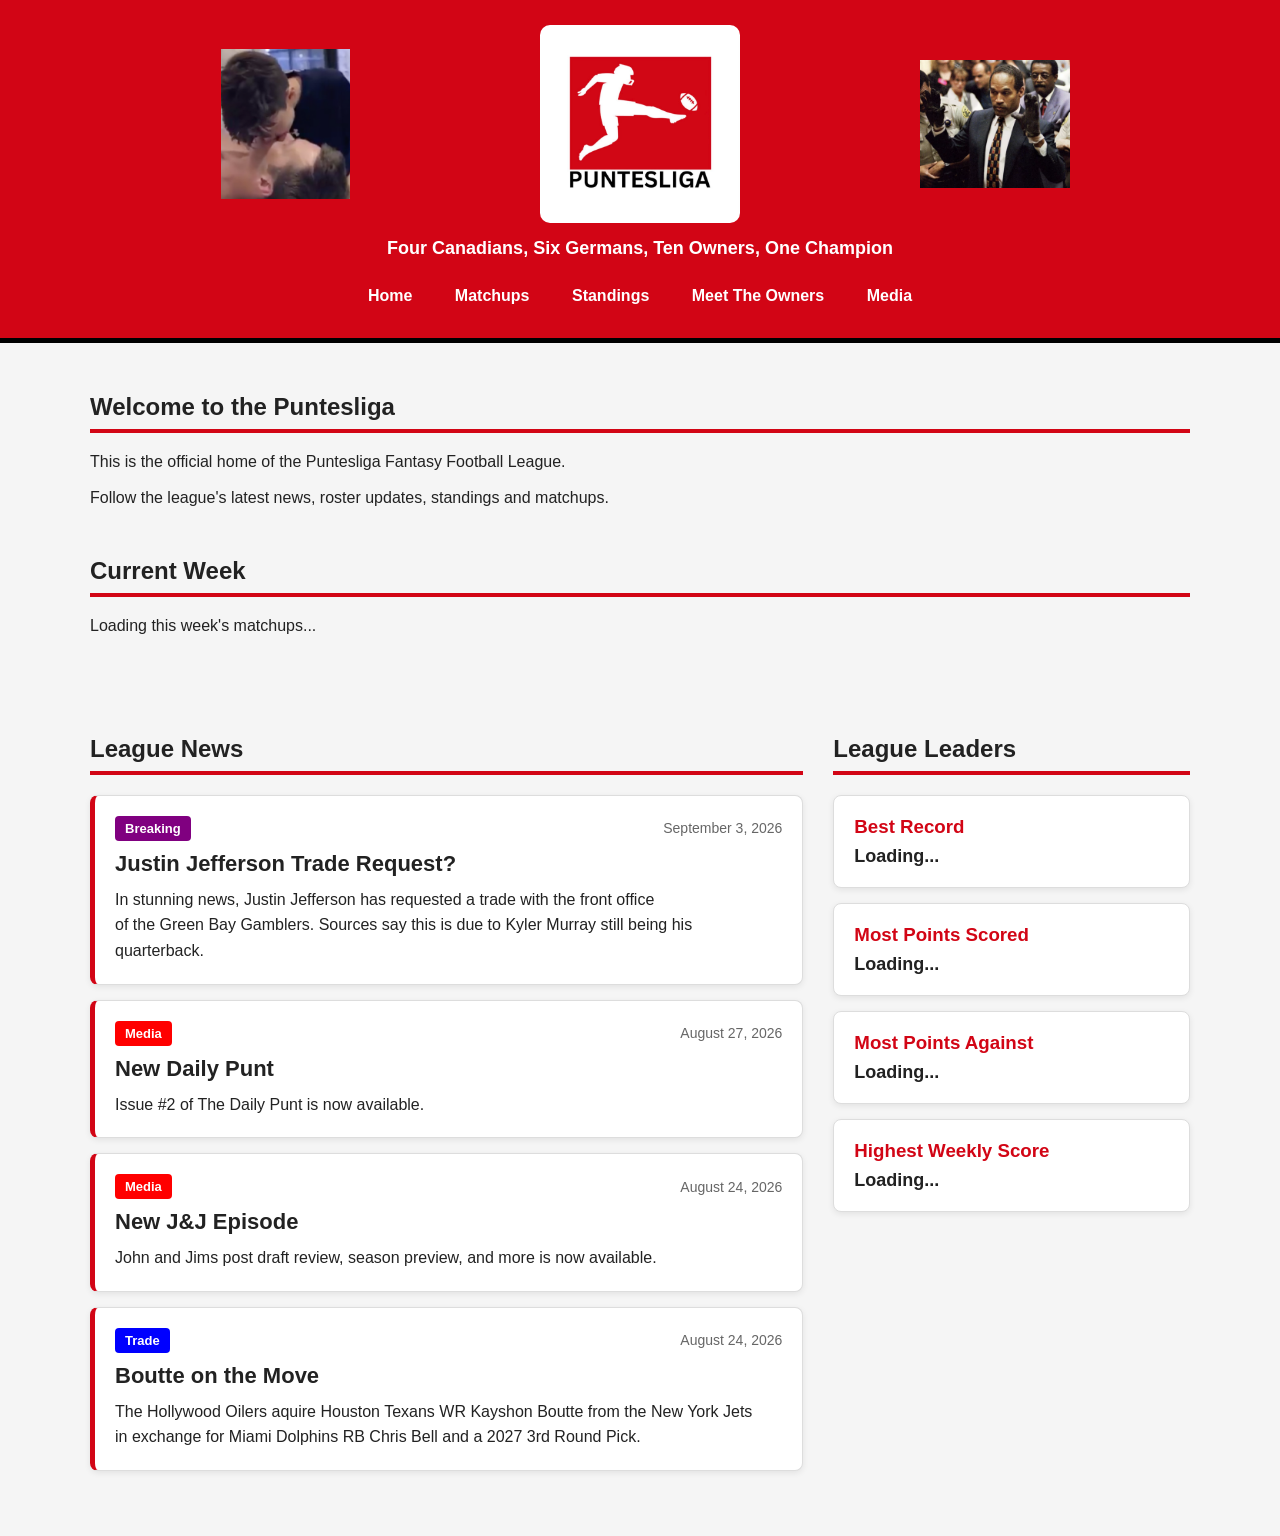
==== index.html @ aab53ff7 "Initial commit" ====
<!DOCTYPE html>
<html lang="en">

<head>
	<meta charset="UTF-8">
	<meta name="viewport" content="width=device-width, initial-scale=1.0">
	
	<title>Puntesliga</title>
	
	<link rel="stylesheet" href="style.css">
</head>

<body>
	<header>
		<div class="header-images-container">
			<img src="images/tom-brady-son.png" alt="Tom Brady Son" class="header-images">
			<img src="images/logo.jpeg" alt="Puntesliga Logo" class="league-logo">
			<img src="images/oj-glove.png" alt="OJ Simpson" class="header-images">
		</div>
		
		<p>Four Canadians, Six Germans, Ten Owners, One Champion</p>
		
		<nav>
			<a href="index.html">Home</a>
			<a href="matchups.html">Matchups</a>
			<a href="standings.html">Standings</a>
			<a href="owners.html">Meet The Owners</a>
			<a href="media.html">Media</a>
		</nav>
	</header>
	
	<main>
		<section class="welcome">
			<h2>Welcome to the Puntesliga</h2>
			
			<p>
				This is the official home of the Puntesliga Fantasy Football League.<br><br>
				Follow the league's latest news, roster updates, standings and matchups.
			</p>
		</section>
		
		<section class="current-week">
			<h2>Current Week</h2>
			
			<div id="matchup-container">
				<p>Loading this week's matchups...</p>
			</div>
		</section>
		
		<div class="home-info-grid">

			<section class="league-news">

				<h2>League News</h2>

				<div id="league-news-container"></div>

			</section>


			<section class="league-leaders">

				<h2>League Leaders</h2>

				<div class="leader-card">
					<h3>Best Record</h3>
					<p id="best-record">Loading...</p>
				</div>

				<div class="leader-card">
					<h3>Most Points Scored</h3>
					<p id="most-points">Loading...</p>
				</div>
				
				<div class="leader-card">
					<h3>Most Points Against</h3>
					<p id="most-points-against">Loading...</p>
				</div>

				<div class="leader-card">
					<h3>Highest Weekly Score</h3>
					<p id="highest-weekly-score">Loading...</p>
				</div>

			</section>

		</div>
	</main>	
	
	<script src="projections.js"></script>
	<script src="script.js"></script>
</body>
</html>
---- style.css ----
/* =========================
   GLOBAL STYLES
========================= */

html {
	scroll-behavior: smooth;
}

body {
	margin: 0;

	font-family: Arial, sans-serif;

	background-color: #f5f5f5;
	color: #222;

	animation: pageIn 0.4s ease;
}

main {
	width: 90%;
	max-width: 1100px;

	margin: auto;
}

section {
	margin: 50px 0;
}

h1,
h2,
h3,
h4 {
	margin-top: 0;
}

h2 {
	border-bottom: 4px solid #d20515;
	padding-bottom: 8px;
}

/* =========================
   HEADER
========================= */

header {
	background-color: #d20515;
	color: white;

	text-align: center;

	padding: 25px 30px;

	border-bottom: 5px solid black;
}

.header-images-container {
	display: grid;
	grid-template-columns: 1fr auto 1fr;

	align-items: center;

	width: 100%;
}

.league-logo {
	width: 200px;
	height: auto;

	object-fit: contain;

	justify-self: center;

	border-radius: 10px;
}

.header-images {
	width: 150px;
	height: 150px;

	object-fit: contain;

	justify-self: center;
}

header p {
	margin: 15px 0 0 0;

	font-size: 18px;
	font-weight: bold;
}


/* =========================
   NAVIGATION
========================= */

nav {
	margin-top: 20px;
}

nav a {
	display: inline-block;

	color: white;

	text-decoration: none;
	font-weight: bold;

	margin: 0 5px;
	padding: 8px 14px;

	border-radius: 5px;
}

nav a:hover {
	background-color: black;
	text-decoration: none;
}


/* =========================
   HOME PAGE MATCHUPS
========================= */

.matchup-card {
	display: grid;
	grid-template-columns: 1fr 80px 1fr;
	align-items: center;

	background-color: white;

	border: 1px solid #ddd;
	border-radius: 8px;

	padding: 15px 20px;
	margin-bottom: 12px;
}

.matchup-team {
	display: flex;
	align-items: center;
	gap: 15px;
}

.matchup-team img {
	width: 60px;
	height: 60px;
	object-fit: contain;
}

.matchup-team h3 {
	margin: 0;
	font-size: 20px;
}

.matchup-team p {
	margin: 5px 0 0 0;
	color: #666;
}

.left-team {
	justify-content: flex-start;
	text-align: left;
}

.right-team {
	justify-content: flex-end;
	text-align: right;
}

.vs {
	text-align: center;
	font-weight: bold;
	font-size: 18px;
}

.matchup-card,
.full-matchup-card,
.media-card {
	background-color: white;

	border: 1px solid #ddd;
	border-radius: 10px;

	padding: 20px;

	margin-bottom: 20px;

	box-shadow: 0 2px 6px rgba(0, 0, 0, 0.08);
}

.live-score {
	font-size: 22px;
	font-weight: bold;
	color: black;
	margin: 5px 0;
}

.projection {
	font-size: 14px;
	color: #666;
	margin: 0;
}

.home-info-grid {
	display: grid;
	grid-template-columns: 2fr 1fr;
	gap: 30px;
	align-items: start;
}

.league-news,
.league-leaders {
	margin-top: 50px;
}

.leader-card {
	background-color: white;

	border: 1px solid #ddd;
	border-radius: 8px;

	padding: 20px;

	margin-bottom: 15px;

	box-shadow: 0 2px 6px rgba(0, 0, 0, 0.08);
}

.leader-card h3 {
	margin: 0 0 8px 0;
	color: #d20515;
}

.leader-card p {
	margin: 0;
	font-size: 18px;
	font-weight: bold;
}

/* =========================
   STANDINGS PAGE
========================= */

#standings-table {
	width: 100%;

	border-collapse: collapse;

	background-color: white;

	border-radius: 8px;
	overflow: hidden;

	box-shadow: 0 2px 6px rgba(0, 0, 0, 0.08);
}

#standings-table th {
	background-color: #d20515;
	color: white;

	padding: 15px;
}

#standings-table td {
	padding: 14px;

	border-bottom: 1px solid #ddd;
}

#standings-table tr:hover {
	background-color: #f2f2f2;
}


/* =========================
   MATCHUPS PAGE CONTROLS
========================= */

.matchup-controls {
	display: flex;
	justify-content: space-between;
	align-items: center;
	margin-bottom: 25px;
}

.week-selector {
	margin-bottom: 0;
}

.week-selector label {
	font-weight: bold;
	margin-right: 10px;
}


/* =========================
   FULL MATCHUP CARDS
========================= */

.full-matchup-card {
	background-color: white;
	border: 1px solid black;
	border-radius: 8px;

	padding: 10px 15px;
	margin-bottom: 20px;
}

.matchup-week {
	text-align: center;
	margin-top: 0;
	color: #666;
}

.full-matchup-content {
	display: grid;
	grid-template-columns: 1fr 100px 1fr;
	align-items: center;
}

.full-matchup-team {
	text-align: center;
}

.full-matchup-team img {
	width: 100px;
	height: 100px;
	object-fit: contain;
}

.full-matchup-team h3 {
	margin-bottom: 5px;
}

.score {
	font-size: 22px;
	font-weight: bold;
	margin: 4px 0;
}

.projection {
	color: grey;
	margin: 0;
}

.matchup-vs {
	text-align: center;
	font-size: 22px;
	font-weight: bold;
}


/* =========================
   PICK'EM
========================= */

.pick-button {
	margin-top: 10px;

	padding: 8px 15px;

	border: 2px solid black;
	border-radius: 5px;

	background-color: white;

	cursor: pointer;
	font-weight: bold;
}

.pick-button:hover {
	background-color: #eee;
}

.pick-button.selected {
	background-color: #d20515;
	color: white;
	border-color: #d20515;
}

.pick-percent {
	font-weight: bold;
	font-size: 18px;
	margin-top: 8px;
}


/* =========================
   MEET THE OWNERS PAGE
========================= */

.owner-profile {
	display: flex;
	align-items: center;

	gap: 40px;

	background-color: white;

	padding: 30px;

	margin-bottom: 20px;

	border-radius: 10px;

	box-shadow: 0 2px 6px rgba(0, 0, 0, 0.08);
}

.owner-logo {
	width: 200px;
	text-align: center;
	flex-shrink: 0;
}

.owner-logo img {
	width: 160px;
	height: 160px;

	object-fit: contain;
}

.owner-text {
	flex: 1;
}

.owner-text h3 {
	font-size: 28px;
	margin: 0;
}

.owner-text h4 {
	font-size: 20px;

	margin: 5px 0 15px 0;

	color: #d20515;
}

.owner-text p {
	font-size: 16px;
	line-height: 1.6;

	margin-bottom: 0;
}


/* =========================
   MEDIA PAGE
========================= */

.media-intro {
	margin-bottom: 30px;
	color: #666;
}


/* MEDIA JUMP LINKS */

.media-links {
	display: flex;
	gap: 15px;
	margin: 25px 0 40px 0;
}

.media-links a {
	background-color: #d20515;
	color: white;

	text-decoration: none;
	font-weight: bold;

	padding: 10px 20px;

	border-radius: 5px;
}

.media-links a:hover {
	background-color: black;
}


/* DAILY PUNT / J&J SECTIONS */

.media-section {
	margin-bottom: 60px;
}

.media-section h2 {
	margin-bottom: 10px;
}

.media-section > p {
	color: #666;
	margin-bottom: 25px;
}


/* INDIVIDUAL MEDIA POSTS */

.media-card {
	background-color: white;

	border: 1px solid #ddd;
	border-radius: 8px;

	margin-bottom: 30px;

	overflow: hidden;
}

.media-content {
	padding: 20px;
}

.media-content h3 {
	font-size: 24px;
	margin: 0 0 8px 0;
}

.media-author {
	color: #666;
	font-size: 14px;
}


/* MEDIA VIDEOS */

.media-video {
	display: block;

	width: 100%;
	max-height: 650px;

	margin-top: 15px;

	background-color: black;
}


/* EMBEDDED PDF */

.media-pdf {
	width: 100%;
	height: 700px;

	border: 1px solid #ddd;

	margin-top: 15px;
}


/* DAILY PUNT COVER PREVIEW */

.daily-punt-preview {
	text-align: center;
	margin-top: 20px;
}

.daily-punt-cover {
	display: block;

	width: 100%;
	max-width: 700px;
	height: auto;

	margin: 0 auto 20px auto;

	border: 1px solid #ddd;
}

.read-punt-button {
	display: inline-block;

	background-color: #d20515;
	color: white;

	text-decoration: none;
	font-weight: bold;

	padding: 12px 25px;

	border-radius: 5px;
}

.read-punt-button:hover {
	background-color: black;
}


/* =========================
   MOBILE STYLES
========================= */

@media (max-width: 700px) {

	.media-card {
		display: block;
	}

	.media-image {
		width: 100%;
		height: auto;
	}

	.media-content {
		padding: 15px;
	}
}

@media (max-width: 700px) {
	.home-info-grid {
		grid-template-columns: 1fr;
	}
}

/* =========================
   LEAGUE NEWS
========================= */

.league-news {
	margin-top: 50px;
}

.news-card {
	background-color: white;

	border: 1px solid #ddd;
	border-left: 5px solid #d20515;

	border-radius: 8px;

	padding: 20px;

	margin-bottom: 15px;

	box-shadow: 0 2px 6px rgba(0, 0, 0, 0.08);
}

.news-heading {
	display: flex;
	justify-content: space-between;
	align-items: center;

	margin-bottom: 10px;
}

.news-type {
	background-color: #d20515;
	color: white;

	padding: 5px 10px;

	border-radius: 4px;

	font-size: 13px;
	font-weight: bold;
}

.news-type.trade {
		background-color: blue;
}

.news-type.media {
	background-color: red;
}

.news-type.breaking {
	background-color: purple;
}

.news-type.commissioner {
	background-color: yellow;
}

.news-type.league-news {
	background-color: green;
}

.news-date {
	color: #666;

	font-size: 14px;
}

.news-card h3 {
	margin: 0 0 10px 0;

	font-size: 22px;
}

.news-card p {
	margin: 0;

	line-height: 1.6;
}

.live-score.winner,
.projection.winner {
	color: green;
}

.live-score.loser,
.projection.loser {
	color: red;
}
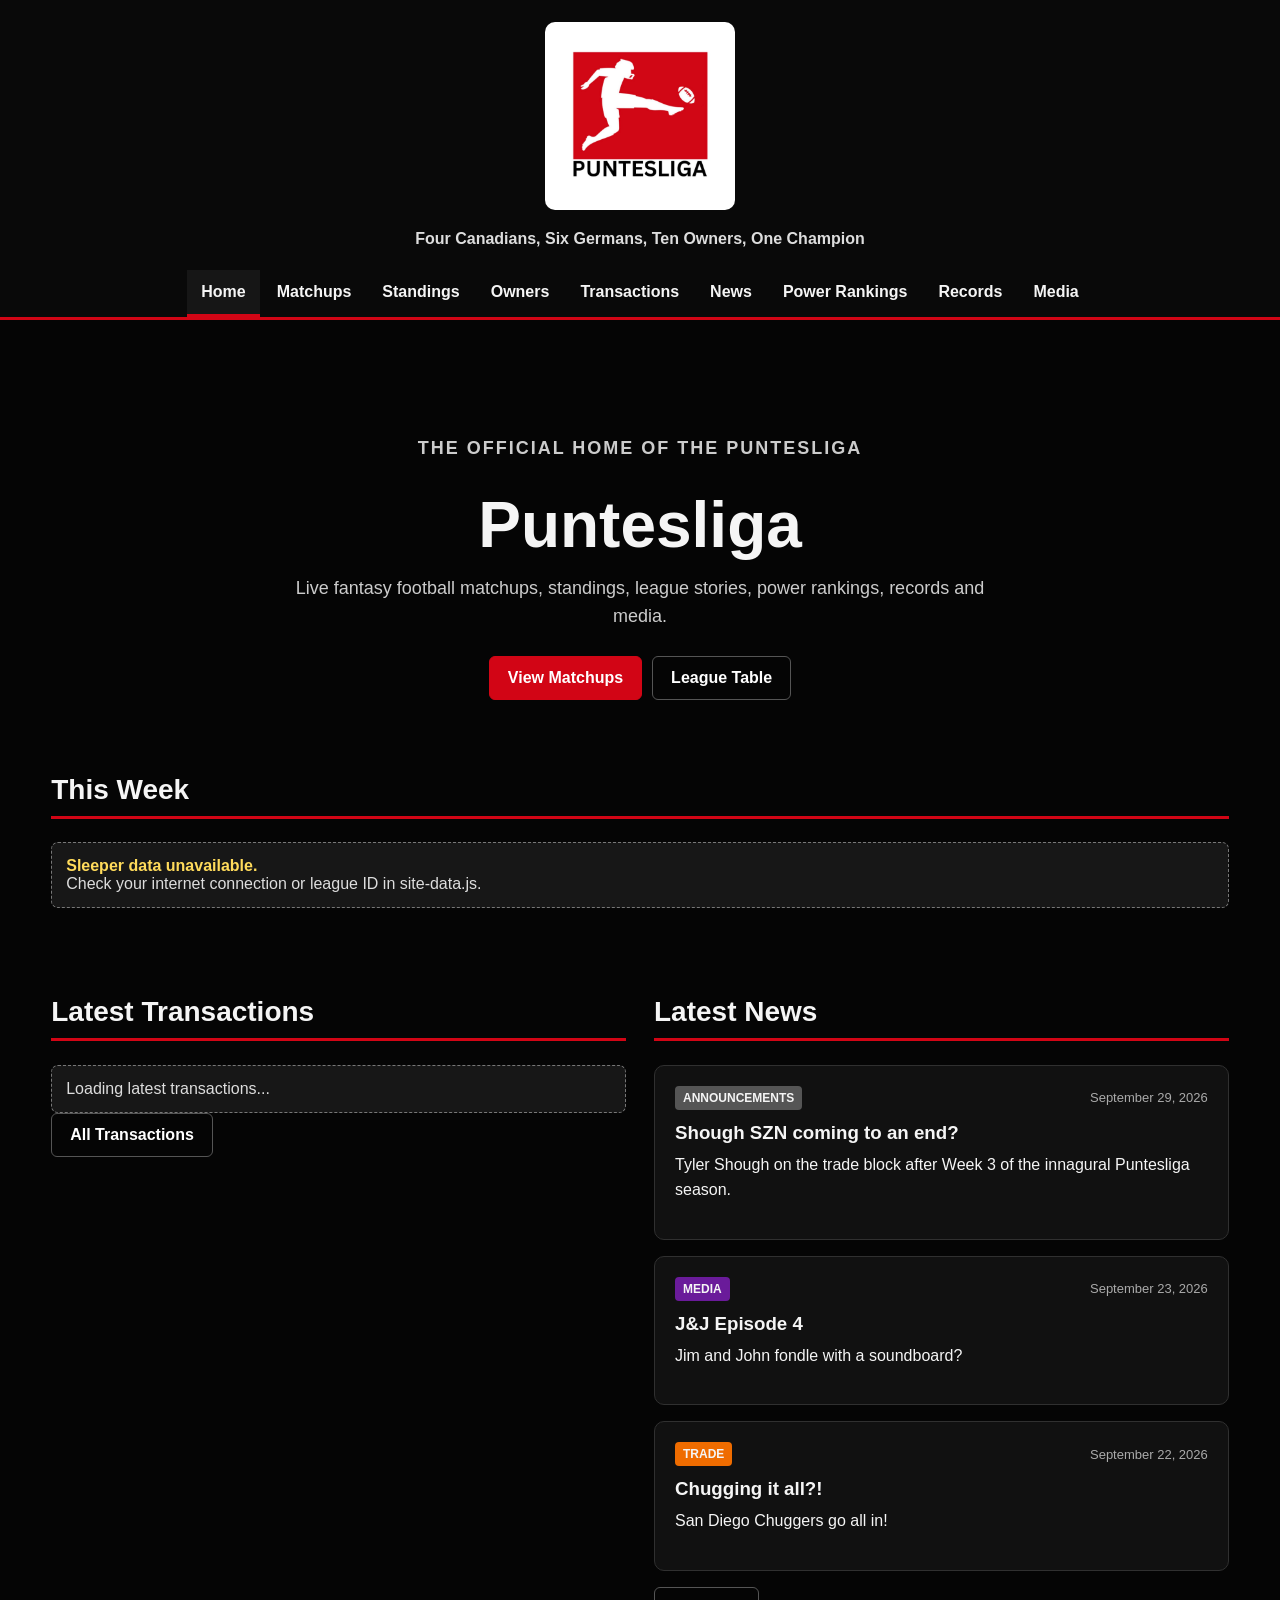
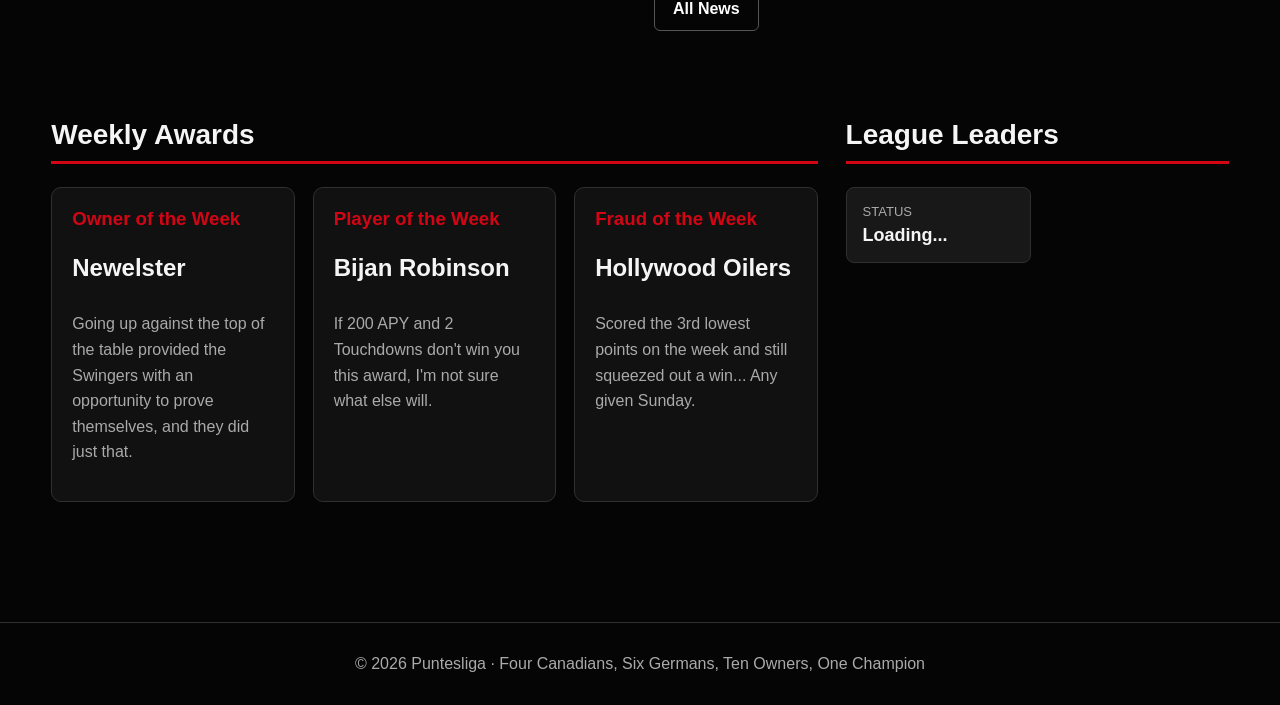
==== commit 10f9fff8: "Initial commit" ====
--- a/index.html
+++ b/index.html
@@ -1,93 +1,71 @@
 <!DOCTYPE html>
 <html lang="en">
+<head>
+	<meta charset="utf-8">
+	<meta name="viewport" content="width=device-width, initial-scale=1">
+	<title>Puntesliga | Home</title>
+	<link href="style.css" rel="stylesheet">
+</head>
+<body>
+	<header></header>
 
-<head>
-	<meta charset="UTF-8">
-	<meta name="viewport" content="width=device-width, initial-scale=1.0">
-	
-	<title>Puntesliga</title>
-	
-	<link rel="stylesheet" href="style.css">
-</head>
+	<main>
+		<section class="hero">
+			<p class="eyebrow">The official home of the Puntesliga</p>
+			<h1>Puntesliga</h1>
+			<p>Live fantasy football matchups, standings, league stories, power rankings, records and media.</p>
 
-<body>
-	<header>
-		<div class="header-images-container">
-			<img src="images/tom-brady-son.png" alt="Tom Brady Son" class="header-images">
-			<img src="images/logo.jpeg" alt="Puntesliga Logo" class="league-logo">
-			<img src="images/oj-glove.png" alt="OJ Simpson" class="header-images">
-		</div>
-		
-		<p>Four Canadians, Six Germans, Ten Owners, One Champion</p>
-		
-		<nav>
-			<a href="index.html">Home</a>
-			<a href="matchups.html">Matchups</a>
-			<a href="standings.html">Standings</a>
-			<a href="owners.html">Meet The Owners</a>
-			<a href="media.html">Media</a>
-		</nav>
-	</header>
-	
-	<main>
-		<section class="welcome">
-			<h2>Welcome to the Puntesliga</h2>
-			
-			<p>
-				This is the official home of the Puntesliga Fantasy Football League.<br><br>
-				Follow the league's latest news, roster updates, standings and matchups.
-			</p>
-		</section>
-		
-		<section class="current-week">
-			<h2>Current Week</h2>
-			
-			<div id="matchup-container">
-				<p>Loading this week's matchups...</p>
+			<div class="button-row">
+				<a class="button" href="matchups.html">View Matchups</a>
+				<a class="button secondary" href="standings.html">League Table</a>
 			</div>
 		</section>
-		
-		<div class="home-info-grid">
 
-			<section class="league-news">
+		<section>
+			<h2>This Week</h2>
+			<div id="matchup-container">
+				<p class="muted">Loading this week's matchups...</p>
+			</div>
+		</section>
 
-				<h2>League News</h2>
-
-				<div id="league-news-container"></div>
-
+		<div class="grid-2 equal-home-columns">
+			<section>
+				<h2>Latest Transactions</h2>
+				<div id="home-transactions">
+					<div class="placeholder">Loading latest transactions...</div>
+				</div>
+				<a class="button secondary" href="transactions.html">All Transactions</a>
 			</section>
 
+			<section>
+				<h2>Latest News</h2>
+				<div id="home-news"></div>
+				<a class="button secondary" href="news.html">All News</a>
+			</section>
+		</div>
 
-			<section class="league-leaders">
-
-				<h2>League Leaders</h2>
-
-				<div class="leader-card">
-					<h3>Best Record</h3>
-					<p id="best-record">Loading...</p>
-				</div>
-
-				<div class="leader-card">
-					<h3>Most Points Scored</h3>
-					<p id="most-points">Loading...</p>
-				</div>
-				
-				<div class="leader-card">
-					<h3>Most Points Against</h3>
-					<p id="most-points-against">Loading...</p>
-				</div>
-
-				<div class="leader-card">
-					<h3>Highest Weekly Score</h3>
-					<p id="highest-weekly-score">Loading...</p>
-				</div>
-
+		<div class="grid-2 awards-leaders-grid">
+			<section>
+				<h2>Weekly Awards</h2>
+				<div class="grid-3" id="home-awards"></div>
 			</section>
 
+			<section>
+				<h2>League Leaders</h2>
+				<div class="stat-grid" id="leader-container">
+					<div class="stat">
+						<span>Status</span>
+						<strong>Loading...</strong>
+					</div>
+				</div>
+			</section>
 		</div>
-	</main>	
-	
-	<script src="projections.js"></script>
+	</main>
+
+	<footer></footer>
+
+	<script src="site-data.js"></script>
+	<script src="common.js"></script>
 	<script src="script.js"></script>
 </body>
-</html>+</html>
--- a/style.css
+++ b/style.css
@@ -1,708 +1,467 @@
-/* =========================
-   GLOBAL STYLES
-========================= */
-
-html {
-	scroll-behavior: smooth;
-}
-
-body {
-	margin: 0;
-
-	font-family: Arial, sans-serif;
-
-	background-color: #f5f5f5;
-	color: #222;
-
-	animation: pageIn 0.4s ease;
-}
-
-main {
-	width: 90%;
-	max-width: 1100px;
-
-	margin: auto;
-}
-
-section {
-	margin: 50px 0;
-}
-
-h1,
-h2,
-h3,
-h4 {
-	margin-top: 0;
-}
-
-h2 {
-	border-bottom: 4px solid #d20515;
-	padding-bottom: 8px;
-}
-
-/* =========================
-   HEADER
-========================= */
-
-header {
-	background-color: #d20515;
-	color: white;
-
-	text-align: center;
-
-	padding: 25px 30px;
-
-	border-bottom: 5px solid black;
-}
-
-.header-images-container {
-	display: grid;
-	grid-template-columns: 1fr auto 1fr;
-
-	align-items: center;
-
+:root { --bg:#050505; --panel:#111; --panel2:#181818; --line:#303030; --text:#f5f5f5; --muted:#aaa; --red:#d20515; --green:#4fca72; }
+* { box-sizing:border-box; }
+html { scroll-behavior:smooth; }
+body { margin:0; font-family:Arial,Helvetica,sans-serif; background:var(--bg); color:var(--text); }
+a { color:inherit; }
+main { width:min(1180px,92%); margin:auto; min-height:65vh; }
+section { margin:44px 0; }
+h1,h2,h3,h4,p { margin-top:0; }
+h1 { font-size:clamp(32px,6vw,64px); }
+h2 { font-size:28px; border-bottom:3px solid var(--red); padding-bottom:10px; }
+p { line-height:1.6; }
+.muted { color:var(--muted); }
+
+header { background:#090909; text-align:center; padding:22px 20px 0; border-bottom:3px solid var(--red); position:relative; }
+.brand { display:inline-block; }
+.league-logo { width:190px; max-width:55vw; height:auto; border-radius:10px; display:block; margin:auto; }
+header p { margin:12px 0 18px; font-weight:bold; color:#ddd; }
+nav { display:flex; justify-content:center; flex-wrap:wrap; gap:3px; }
+nav a { text-decoration:none; padding:13px 14px; font-weight:bold; border-bottom:3px solid transparent; }
+nav a:hover, nav a.active { background:#161616; border-bottom-color:var(--red); }
+footer { border-top:1px solid var(--line); color:var(--muted); text-align:center; padding:28px; margin-top:60px; }
+footer p { margin:0; }
+
+.hero { padding:70px 0 30px; text-align:center; }
+.eyebrow { color:var(--red); font-weight:bold; text-transform:uppercase; letter-spacing:2px; }
+.hero h1 { margin-bottom:12px; }
+.hero p { max-width:720px; margin:0 auto 25px; color:#ccc; font-size:18px; }
+.button { display:inline-block; background:var(--red); color:white; text-decoration:none; padding:12px 18px; border-radius:6px; font-weight:bold; border:1px solid var(--red); }
+.button.secondary { background:transparent; border-color:#555; }
+.button:hover { filter:brightness(1.15); }
+.button-row { display:flex; gap:10px; justify-content:center; flex-wrap:wrap; }
+
+.grid-2 { display:grid; grid-template-columns:2fr 1fr; gap:28px; align-items:start; }
+.grid-3 { display:grid; grid-template-columns:repeat(3,1fr); gap:18px; }
+.card,.matchup-card,.full-matchup-card,.news-card,.owner-profile,.media-card,.ranking-card,.record-card,.award-card { background:var(--panel); border:1px solid var(--line); border-radius:10px; padding:20px; margin-bottom:16px; }
+.card:hover,.news-card:hover,.ranking-card:hover { border-color:#555; }
+
+.matchup-card { display:grid; grid-template-columns:1fr 70px 1fr; align-items:center; }
+.matchup-team { display:flex; align-items:center; gap:14px; }
+.matchup-team img { width:64px; height:64px; object-fit:contain; border-radius:8px; }
+.matchup-team h3 { margin:0; font-size:18px; }
+.left-team { justify-content:flex-start; text-align:left; }
+.right-team { justify-content:flex-end; text-align:right; }
+.vs,.matchup-vs { text-align:center; font-weight:bold; color:var(--muted); }
+.matchup-vs span {
+	display: block;
+}
+
+.matchup-h2h {
+	display: block;
+	margin-top: 8px;
+	color: #ddd;
+	font-size: 12px;
+	white-space: nowrap;
+}
+
+.live-score,.score { font-size:22px; font-weight:bold; margin:5px 0; }
+.projection { color:var(--muted); margin:0; font-size:14px; }
+.winner { color:var(--green); } .loser { color:#ff5a68; }
+
+.stat-grid { display:grid; grid-template-columns:repeat(2,1fr); gap:12px; }
+.stat { background:var(--panel2); padding:16px; border-radius:8px; border:1px solid var(--line); }
+.stat span { display:block; color:var(--muted); font-size:13px; text-transform:uppercase; margin-bottom:6px; }
+.stat strong { font-size:18px; }
+
+.news-heading { display:flex; justify-content:space-between; gap:10px; align-items:center; }
+.news-type { padding:5px 8px; border-radius:4px; font-size:12px; font-weight:bold; text-transform:uppercase; background:#555; }
+.news-type.breaking { background:#c62828; }
+.news-type.league-news { background:#1565c0; }
+.news-type.media { background:#6a1b9a; }
+.news-type.trade { background:#ef6c00; }
+.news-type.weekly-recap { background:#2e7d32; }
+.news-type.announcement { background:#455a64; }
+.news-date { color:var(--muted); font-size:13px; }
+.news-card h3 { margin:12px 0 8px; }
+
+.matchup-controls { display:flex; align-items:center; gap:12px; margin:22px 0; }
+select { background:#151515; color:white; border:1px solid #555; padding:10px 12px; border-radius:6px; }
+.full-matchup-content { display:grid; grid-template-columns:1fr 90px 1fr; align-items:center; }
+.full-matchup-team { text-align:center; }
+.full-matchup-team img { width:110px; height:110px; object-fit:contain; border-radius:10px; }
+.matchup-week { text-align:center; color:var(--red); letter-spacing:1px; }
+
+.table-wrap { overflow-x:auto; border:1px solid var(--line); border-radius:10px; }
+#standings-table { width:100%; border-collapse:collapse; background:var(--panel); }
+#standings-table th { background:var(--red); color:white; padding:14px; text-align:left; cursor:pointer; }
+#standings-table td { padding:14px; border-bottom:1px solid var(--line); }
+#standings-table tr:hover { background:#181818; }
+
+.owner-profile { display:flex; align-items:center; gap:32px; }
+
+.owner-logo { width:190px; flex-shrink:0; text-align:center; }
+.owner-logo img { width:160px; height:160px; object-fit:contain; border-radius:12px; }
+.owner-text h3 { font-size:28px; margin-bottom:4px; }
+.owner-text h4 { color:var(--red); margin:0 0 12px; }
+
+.rank-number { font-size:34px; font-weight:bold; color:var(--red); min-width:55px; }
+.ranking-card { display:flex; gap:18px; align-items:flex-start; }
+.ranking-card img { width:70px; height:70px; object-fit:contain; border-radius:8px; }
+.ranking-copy h3 { margin:0 0 7px; }
+.placeholder { border:1px dashed #777; background:#171717; color:#ddd; padding:14px; border-radius:7px; }
+.placeholder strong { color:#ffdb5b; }
+
+.media-links { display:flex; gap:10px; flex-wrap:wrap; margin-bottom:30px; }
+.media-card { display:grid; grid-template-columns:220px 1fr; gap:22px; }
+.daily-punt-cover { width:100%; border-radius:6px; }
+.media-author { color:var(--muted); font-size:14px; }
+.media-placeholder { min-height:150px; display:flex; align-items:center; justify-content:center; text-align:center; border:1px dashed #666; border-radius:8px; padding:20px; }
+
+.award-card h3,.record-card h3 { color:var(--red); }
+.record-value { font-size:24px; font-weight:bold; }
+
+@media(max-width:800px) {
+  .grid-2,.grid-3 { grid-template-columns:1fr; }
+  .matchup-card { grid-template-columns:1fr; gap:12px; text-align:center; }
+  .matchup-team,.left-team,.right-team { justify-content:center; text-align:center; }
+  .right-team { flex-direction:row-reverse; }
+  .full-matchup-content { grid-template-columns:1fr; gap:14px; }
+  .owner-profile { flex-direction:column; text-align:center; }
+  .media-card { grid-template-columns:1fr; }
+  .media-card img { max-width:350px; margin:auto; }
+}
+
+
+/* J&J Show YouTube thumbnail */
+.youtube-thumbnail-link {
+	position: relative;
+	display: block;
 	width: 100%;
-}
-
-.league-logo {
-	width: 200px;
-	height: auto;
-
-	object-fit: contain;
-
-	justify-self: center;
-
-	border-radius: 10px;
-}
-
-.header-images {
-	width: 150px;
-	height: 150px;
-
-	object-fit: contain;
-
-	justify-self: center;
-}
-
-header p {
-	margin: 15px 0 0 0;
-
-	font-size: 18px;
-	font-weight: bold;
-}
-
-
-/* =========================
-   NAVIGATION
-========================= */
-
-nav {
-	margin-top: 20px;
-}
-
-nav a {
-	display: inline-block;
-
-	color: white;
-
-	text-decoration: none;
-	font-weight: bold;
-
-	margin: 0 5px;
-	padding: 8px 14px;
-
-	border-radius: 5px;
-}
-
-nav a:hover {
-	background-color: black;
-	text-decoration: none;
-}
-
-
-/* =========================
-   HOME PAGE MATCHUPS
-========================= */
-
-.matchup-card {
-	display: grid;
-	grid-template-columns: 1fr 80px 1fr;
-	align-items: center;
-
-	background-color: white;
-
-	border: 1px solid #ddd;
-	border-radius: 8px;
-
-	padding: 15px 20px;
-	margin-bottom: 12px;
-}
-
-.matchup-team {
-	display: flex;
-	align-items: center;
-	gap: 15px;
-}
-
-.matchup-team img {
-	width: 60px;
-	height: 60px;
-	object-fit: contain;
-}
-
-.matchup-team h3 {
-	margin: 0;
-	font-size: 20px;
-}
-
-.matchup-team p {
-	margin: 5px 0 0 0;
-	color: #666;
-}
-
-.left-team {
-	justify-content: flex-start;
-	text-align: left;
-}
-
-.right-team {
-	justify-content: flex-end;
-	text-align: right;
-}
-
-.vs {
-	text-align: center;
-	font-weight: bold;
-	font-size: 18px;
-}
-
-.matchup-card,
-.full-matchup-card,
-.media-card {
-	background-color: white;
-
-	border: 1px solid #ddd;
-	border-radius: 10px;
-
-	padding: 20px;
-
-	margin-bottom: 20px;
-
-	box-shadow: 0 2px 6px rgba(0, 0, 0, 0.08);
-}
-
-.live-score {
-	font-size: 22px;
-	font-weight: bold;
-	color: black;
-	margin: 5px 0;
-}
-
-.projection {
-	font-size: 14px;
-	color: #666;
-	margin: 0;
-}
-
-.home-info-grid {
-	display: grid;
-	grid-template-columns: 2fr 1fr;
-	gap: 30px;
-	align-items: start;
-}
-
-.league-news,
-.league-leaders {
-	margin-top: 50px;
-}
-
-.leader-card {
-	background-color: white;
-
-	border: 1px solid #ddd;
-	border-radius: 8px;
-
-	padding: 20px;
-
-	margin-bottom: 15px;
-
-	box-shadow: 0 2px 6px rgba(0, 0, 0, 0.08);
-}
-
-.leader-card h3 {
-	margin: 0 0 8px 0;
-	color: #d20515;
-}
-
-.leader-card p {
-	margin: 0;
-	font-size: 18px;
-	font-weight: bold;
-}
-
-/* =========================
-   STANDINGS PAGE
-========================= */
-
-#standings-table {
-	width: 100%;
-
-	border-collapse: collapse;
-
-	background-color: white;
-
 	border-radius: 8px;
 	overflow: hidden;
-
-	box-shadow: 0 2px 6px rgba(0, 0, 0, 0.08);
-}
-
-#standings-table th {
-	background-color: #d20515;
+}
+
+.youtube-thumbnail {
+	display: block;
+	width: 100%;
+	aspect-ratio: 16 / 9;
+	object-fit: cover;
+}
+
+.youtube-play-button {
+	position: absolute;
+	left: 50%;
+	top: 50%;
+	transform: translate(-50%, -50%);
+	font-size: 42px;
 	color: white;
-
-	padding: 15px;
-}
-
-#standings-table td {
-	padding: 14px;
-
-	border-bottom: 1px solid #ddd;
-}
-
-#standings-table tr:hover {
-	background-color: #f2f2f2;
-}
-
-
-/* =========================
-   MATCHUPS PAGE CONTROLS
-========================= */
-
-.matchup-controls {
+	text-shadow: 0 2px 8px black;
+}
+
+/* Live Sleeper rosters */
+.roster-button {
+	background: var(--red);
+	color: white;
+	border: 0;
+	border-radius: 6px;
+	padding: 10px 14px;
+	font-weight: bold;
+	cursor: pointer;
+	margin-top: 8px;
+}
+
+.roster-button:hover {
+	filter: brightness(1.15);
+}
+
+.live-roster {
+	margin-top: 18px;
+	border-top: 1px solid var(--line);
+	padding-top: 18px;
+}
+
+.live-roster h4 {
+	color: white;
+	font-size: 20px;
+	margin-bottom: 16px;
+}
+
+.roster-section {
+	margin-bottom: 18px;
+}
+
+.roster-section h5 {
+	color: var(--red);
+	font-size: 13px;
+	text-transform: uppercase;
+	letter-spacing: 1px;
+	margin: 0 0 7px;
+}
+
+.roster-player {
+	display: grid;
+	grid-template-columns: 48px 1fr 42px;
+	gap: 10px;
+	align-items: center;
+	padding: 7px 0;
+	border-bottom: 1px solid #292929;
+}
+
+.player-position,
+.player-nfl-team {
+	color: var(--muted);
+	font-size: 13px;
+	font-weight: bold;
+}
+
+.player-nfl-team {
+	text-align: right;
+}
+
+/* Automatic Sleeper trade centre */
+.trade-card {
+	background: var(--panel);
+	border: 1px solid var(--line);
+	border-radius: 10px;
+	padding: 20px;
+	margin-bottom: 18px;
+}
+
+.trade-card-heading {
 	display: flex;
 	justify-content: space-between;
 	align-items: center;
-	margin-bottom: 25px;
-}
-
-.week-selector {
+	gap: 12px;
+	margin-bottom: 18px;
+}
+
+.trade-sides {
+	display: grid;
+	grid-template-columns: repeat(2, minmax(0, 1fr));
+	gap: 18px;
+}
+
+.trade-side {
+	background: var(--panel2);
+	border: 1px solid var(--line);
+	border-radius: 8px;
+	padding: 18px;
+}
+
+.trade-side img {
+	width: 70px;
+	height: 70px;
+	object-fit: contain;
+	float: left;
+	margin: 0 14px 10px 0;
+}
+
+.trade-side h3 {
+	margin: 8px 0 4px;
+}
+
+.trade-receives {
+	color: var(--muted);
+	font-size: 13px;
+	font-weight: bold;
+	text-transform: uppercase;
+	margin-bottom: 14px;
+}
+
+.trade-side ul {
+	clear: both;
+	margin: 0;
+	padding-left: 20px;
+}
+
+.trade-side li {
+	margin: 7px 0;
+}
+
+@media(max-width:800px) {
+	.trade-sides {
+		grid-template-columns: 1fr;
+	}
+}
+
+/* Smooth page transitions */
+body {
+	opacity: 0;
+	transform: translateY(5px);
+	transition: opacity 180ms ease, transform 180ms ease;
+}
+
+body.page-ready {
+	opacity: 1;
+	transform: translateY(0);
+}
+
+body.page-leaving {
+	opacity: 0;
+	transform: translateY(-5px);
+}
+
+.equal-home-columns {
+	grid-template-columns: 1fr 1fr;
+}
+
+.awards-leaders-grid {
+	grid-template-columns: 2fr 1fr;
+}
+
+.news-type.waiver {
+	background: #00897b;
+}
+
+.news-type.free-agent {
+	background: #5e35b1;
+}
+
+.transaction-filters {
+	display: flex;
+	gap: 10px;
+	flex-wrap: wrap;
+	margin: 22px 0;
+}
+
+.filter-button {
+	background: #151515;
+	color: white;
+	border: 1px solid #555;
+	border-radius: 6px;
+	padding: 10px 14px;
+	font-weight: bold;
+	cursor: pointer;
+}
+
+.filter-button:hover,
+.filter-button.active {
+	background: var(--red);
+	border-color: var(--red);
+}
+
+.transaction-card {
+	background: var(--panel);
+	border: 1px solid var(--line);
+	border-radius: 10px;
+	padding: 20px;
+	margin-bottom: 18px;
+}
+
+.transaction-teams {
+	display: grid;
+	grid-template-columns: repeat(2, minmax(0, 1fr));
+	gap: 14px;
+}
+
+.transaction-team {
+	display: flex;
+	gap: 14px;
+	align-items: flex-start;
+	background: var(--panel2);
+	border: 1px solid var(--line);
+	border-radius: 8px;
+	padding: 15px;
+}
+
+.transaction-team img {
+	width: 58px;
+	height: 58px;
+	object-fit: contain;
+	flex-shrink: 0;
+}
+
+.transaction-team h3 {
+	margin: 2px 0 8px;
+}
+
+.transaction-team p {
+	margin: 4px 0;
+	font-size: 14px;
+}
+
+.home-transaction-card h3 {
+	font-size: 17px;
 	margin-bottom: 0;
 }
 
-.week-selector label {
-	font-weight: bold;
-	margin-right: 10px;
-}
-
-
-/* =========================
-   FULL MATCHUP CARDS
-========================= */
-
-.full-matchup-card {
-	background-color: white;
-	border: 1px solid black;
-	border-radius: 8px;
-
-	padding: 10px 15px;
-	margin-bottom: 20px;
-}
-
-.matchup-week {
-	text-align: center;
-	margin-top: 0;
-	color: #666;
-}
-
-.full-matchup-content {
-	display: grid;
-	grid-template-columns: 1fr 100px 1fr;
-	align-items: center;
-}
-
-.full-matchup-team {
-	text-align: center;
-}
-
-.full-matchup-team img {
-	width: 100px;
-	height: 100px;
-	object-fit: contain;
-}
-
-.full-matchup-team h3 {
-	margin-bottom: 5px;
-}
-
-.score {
-	font-size: 22px;
-	font-weight: bold;
-	margin: 4px 0;
-}
-
-.projection {
-	color: grey;
-	margin: 0;
-}
-
-.matchup-vs {
-	text-align: center;
-	font-size: 22px;
-	font-weight: bold;
-}
-
-
-/* =========================
-   PICK'EM
-========================= */
-
-.pick-button {
-	margin-top: 10px;
-
-	padding: 8px 15px;
-
-	border: 2px solid black;
-	border-radius: 5px;
-
-	background-color: white;
-
-	cursor: pointer;
-	font-weight: bold;
-}
-
-.pick-button:hover {
-	background-color: #eee;
-}
-
-.pick-button.selected {
-	background-color: #d20515;
-	color: white;
-	border-color: #d20515;
-}
-
-.pick-percent {
-	font-weight: bold;
-	font-size: 18px;
-	margin-top: 8px;
-}
-
-
-/* =========================
-   MEET THE OWNERS PAGE
-========================= */
-
-.owner-profile {
+.head-to-head-controls {
 	display: flex;
 	align-items: center;
-
-	gap: 40px;
-
-	background-color: white;
-
-	padding: 30px;
-
-	margin-bottom: 20px;
-
+	gap: 14px;
+	flex-wrap: wrap;
+	margin: 26px 0;
+}
+
+.head-to-head-controls select {
+	min-width: 220px;
+}
+
+.head-to-head-summary {
+	display: grid;
+	grid-template-columns: 1fr 1fr 1fr;
+	gap: 20px;
+	align-items: center;
+	background: var(--panel);
+	border: 1px solid var(--line);
 	border-radius: 10px;
-
-	box-shadow: 0 2px 6px rgba(0, 0, 0, 0.08);
-}
-
-.owner-logo {
-	width: 200px;
+	padding: 28px;
+	margin-bottom: 36px;
+}
+
+.h2h-team {
 	text-align: center;
-	flex-shrink: 0;
-}
-
-.owner-logo img {
-	width: 160px;
-	height: 160px;
-
+}
+
+.h2h-team img {
+	width: 110px;
+	height: 110px;
 	object-fit: contain;
 }
 
-.owner-text {
-	flex: 1;
-}
-
-.owner-text h3 {
-	font-size: 28px;
-	margin: 0;
-}
-
-.owner-text h4 {
-	font-size: 20px;
-
-	margin: 5px 0 15px 0;
-
-	color: #d20515;
-}
-
-.owner-text p {
-	font-size: 16px;
-	line-height: 1.6;
-
-	margin-bottom: 0;
-}
-
-
-/* =========================
-   MEDIA PAGE
-========================= */
-
-.media-intro {
-	margin-bottom: 30px;
-	color: #666;
-}
-
-
-/* MEDIA JUMP LINKS */
-
-.media-links {
+.h2h-team h3 {
+	margin: 10px 0;
+}
+
+.h2h-team strong {
+	display: block;
+	font-size: 44px;
+	color: var(--red);
+}
+
+.h2h-team span,
+.h2h-middle {
+	color: var(--muted);
+}
+
+.h2h-middle {
+	text-align: center;
+}
+
+.h2h-game {
 	display: flex;
-	gap: 15px;
-	margin: 25px 0 40px 0;
-}
-
-.media-links a {
-	background-color: #d20515;
-	color: white;
-
-	text-decoration: none;
-	font-weight: bold;
-
-	padding: 10px 20px;
-
-	border-radius: 5px;
-}
-
-.media-links a:hover {
-	background-color: black;
-}
-
-
-/* DAILY PUNT / J&J SECTIONS */
-
-.media-section {
-	margin-bottom: 60px;
-}
-
-.media-section h2 {
+	justify-content: space-between;
+	gap: 20px;
+	background: var(--panel);
+	border: 1px solid var(--line);
+	border-radius: 8px;
+	padding: 15px 18px;
 	margin-bottom: 10px;
 }
 
-.media-section > p {
-	color: #666;
-	margin-bottom: 25px;
-}
-
-
-/* INDIVIDUAL MEDIA POSTS */
-
-.media-card {
-	background-color: white;
-
-	border: 1px solid #ddd;
-	border-radius: 8px;
-
-	margin-bottom: 30px;
-
-	overflow: hidden;
-}
-
-.media-content {
-	padding: 20px;
-}
-
-.media-content h3 {
-	font-size: 24px;
-	margin: 0 0 8px 0;
-}
-
-.media-author {
-	color: #666;
-	font-size: 14px;
-}
-
-
-/* MEDIA VIDEOS */
-
-.media-video {
-	display: block;
-
-	width: 100%;
-	max-height: 650px;
-
-	margin-top: 15px;
-
-	background-color: black;
-}
-
-
-/* EMBEDDED PDF */
-
-.media-pdf {
-	width: 100%;
-	height: 700px;
-
-	border: 1px solid #ddd;
-
-	margin-top: 15px;
-}
-
-
-/* DAILY PUNT COVER PREVIEW */
-
-.daily-punt-preview {
-	text-align: center;
-	margin-top: 20px;
-}
-
-.daily-punt-cover {
-	display: block;
-
-	width: 100%;
-	max-width: 700px;
-	height: auto;
-
-	margin: 0 auto 20px auto;
-
-	border: 1px solid #ddd;
-}
-
-.read-punt-button {
-	display: inline-block;
-
-	background-color: #d20515;
-	color: white;
-
-	text-decoration: none;
-	font-weight: bold;
-
-	padding: 12px 25px;
-
-	border-radius: 5px;
-}
-
-.read-punt-button:hover {
-	background-color: black;
-}
-
-
-/* =========================
-   MOBILE STYLES
-========================= */
-
-@media (max-width: 700px) {
-
-	.media-card {
-		display: block;
-	}
-
-	.media-image {
-		width: 100%;
-		height: auto;
-	}
-
-	.media-content {
-		padding: 15px;
-	}
-}
-
-@media (max-width: 700px) {
-	.home-info-grid {
+.h2h-game span {
+	color: var(--muted);
+}
+
+@media(max-width:800px) {
+	.equal-home-columns,
+	.awards-leaders-grid,
+	.transaction-teams,
+	.head-to-head-summary {
 		grid-template-columns: 1fr;
 	}
-}
-
-/* =========================
-   LEAGUE NEWS
-========================= */
-
-.league-news {
-	margin-top: 50px;
-}
-
-.news-card {
-	background-color: white;
-
-	border: 1px solid #ddd;
-	border-left: 5px solid #d20515;
-
-	border-radius: 8px;
-
-	padding: 20px;
-
-	margin-bottom: 15px;
-
-	box-shadow: 0 2px 6px rgba(0, 0, 0, 0.08);
-}
-
-.news-heading {
-	display: flex;
-	justify-content: space-between;
-	align-items: center;
-
-	margin-bottom: 10px;
-}
-
-.news-type {
-	background-color: #d20515;
-	color: white;
-
-	padding: 5px 10px;
-
-	border-radius: 4px;
-
-	font-size: 13px;
-	font-weight: bold;
-}
-
-.news-type.trade {
-		background-color: blue;
-}
-
-.news-type.media {
-	background-color: red;
-}
-
-.news-type.breaking {
-	background-color: purple;
-}
-
-.news-type.commissioner {
-	background-color: yellow;
-}
-
-.news-type.league-news {
-	background-color: green;
-}
-
-.news-date {
-	color: #666;
-
-	font-size: 14px;
-}
-
-.news-card h3 {
-	margin: 0 0 10px 0;
-
-	font-size: 22px;
-}
-
-.news-card p {
-	margin: 0;
-
-	line-height: 1.6;
-}
-
-.live-score.winner,
-.projection.winner {
-	color: green;
-}
-
-.live-score.loser,
-.projection.loser {
-	color: red;
-}+
+	.head-to-head-controls {
+		flex-direction: column;
+		align-items: stretch;
+	}
+
+	.head-to-head-controls select {
+		width: 100%;
+	}
+
+	.h2h-game {
+		flex-direction: column;
+		gap: 5px;
+	}
+}
